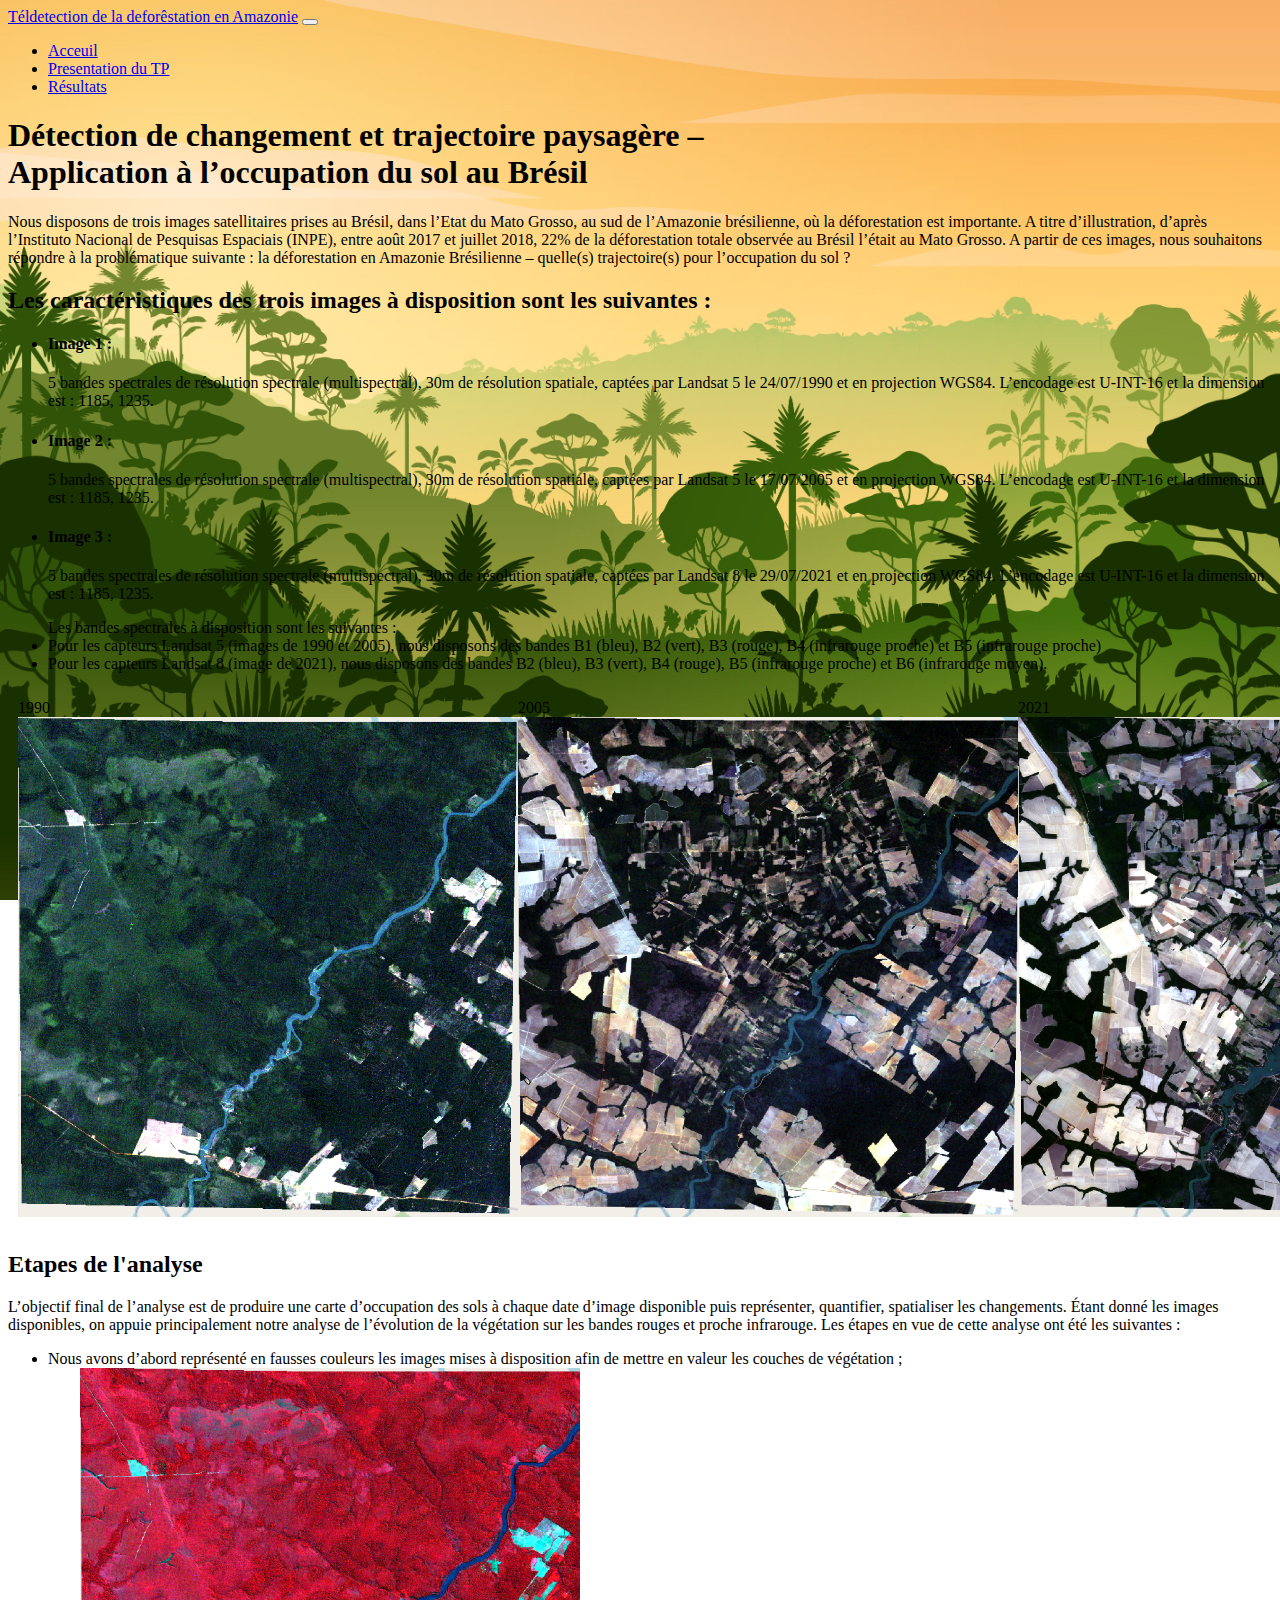
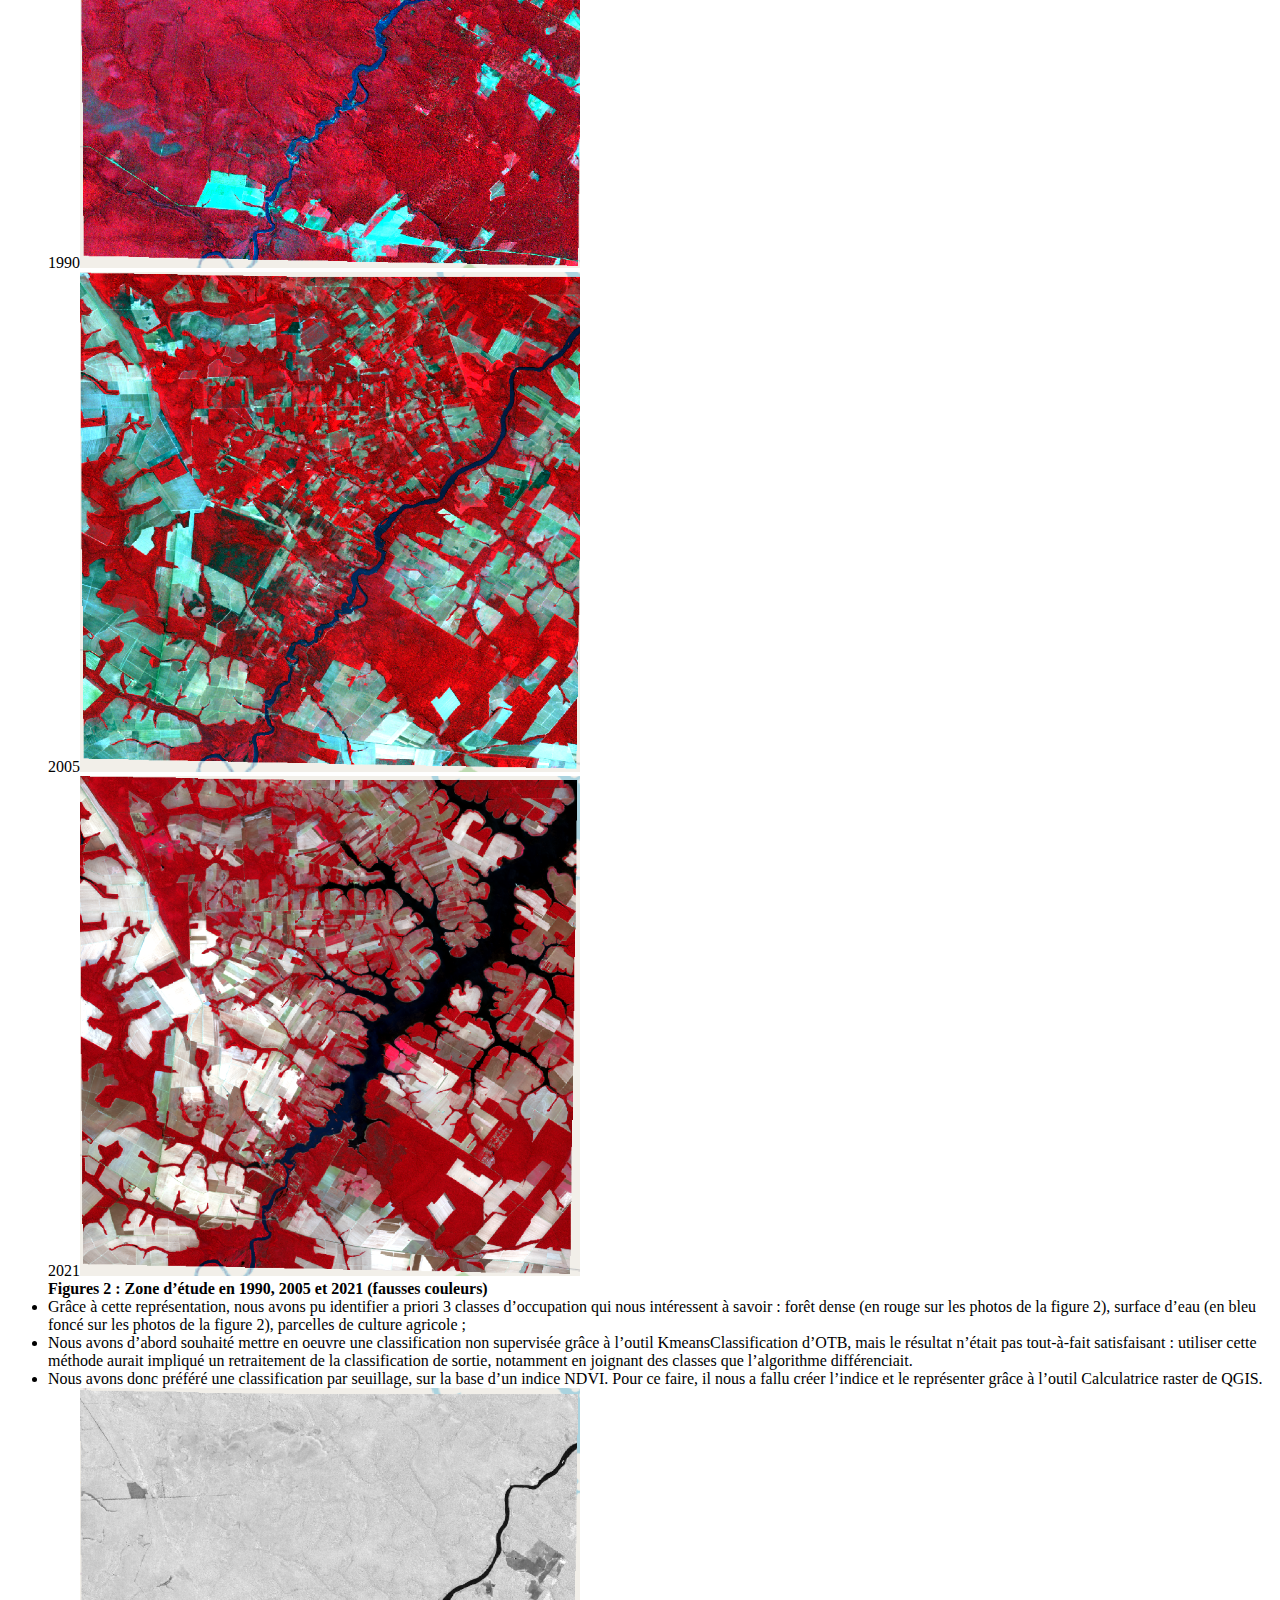
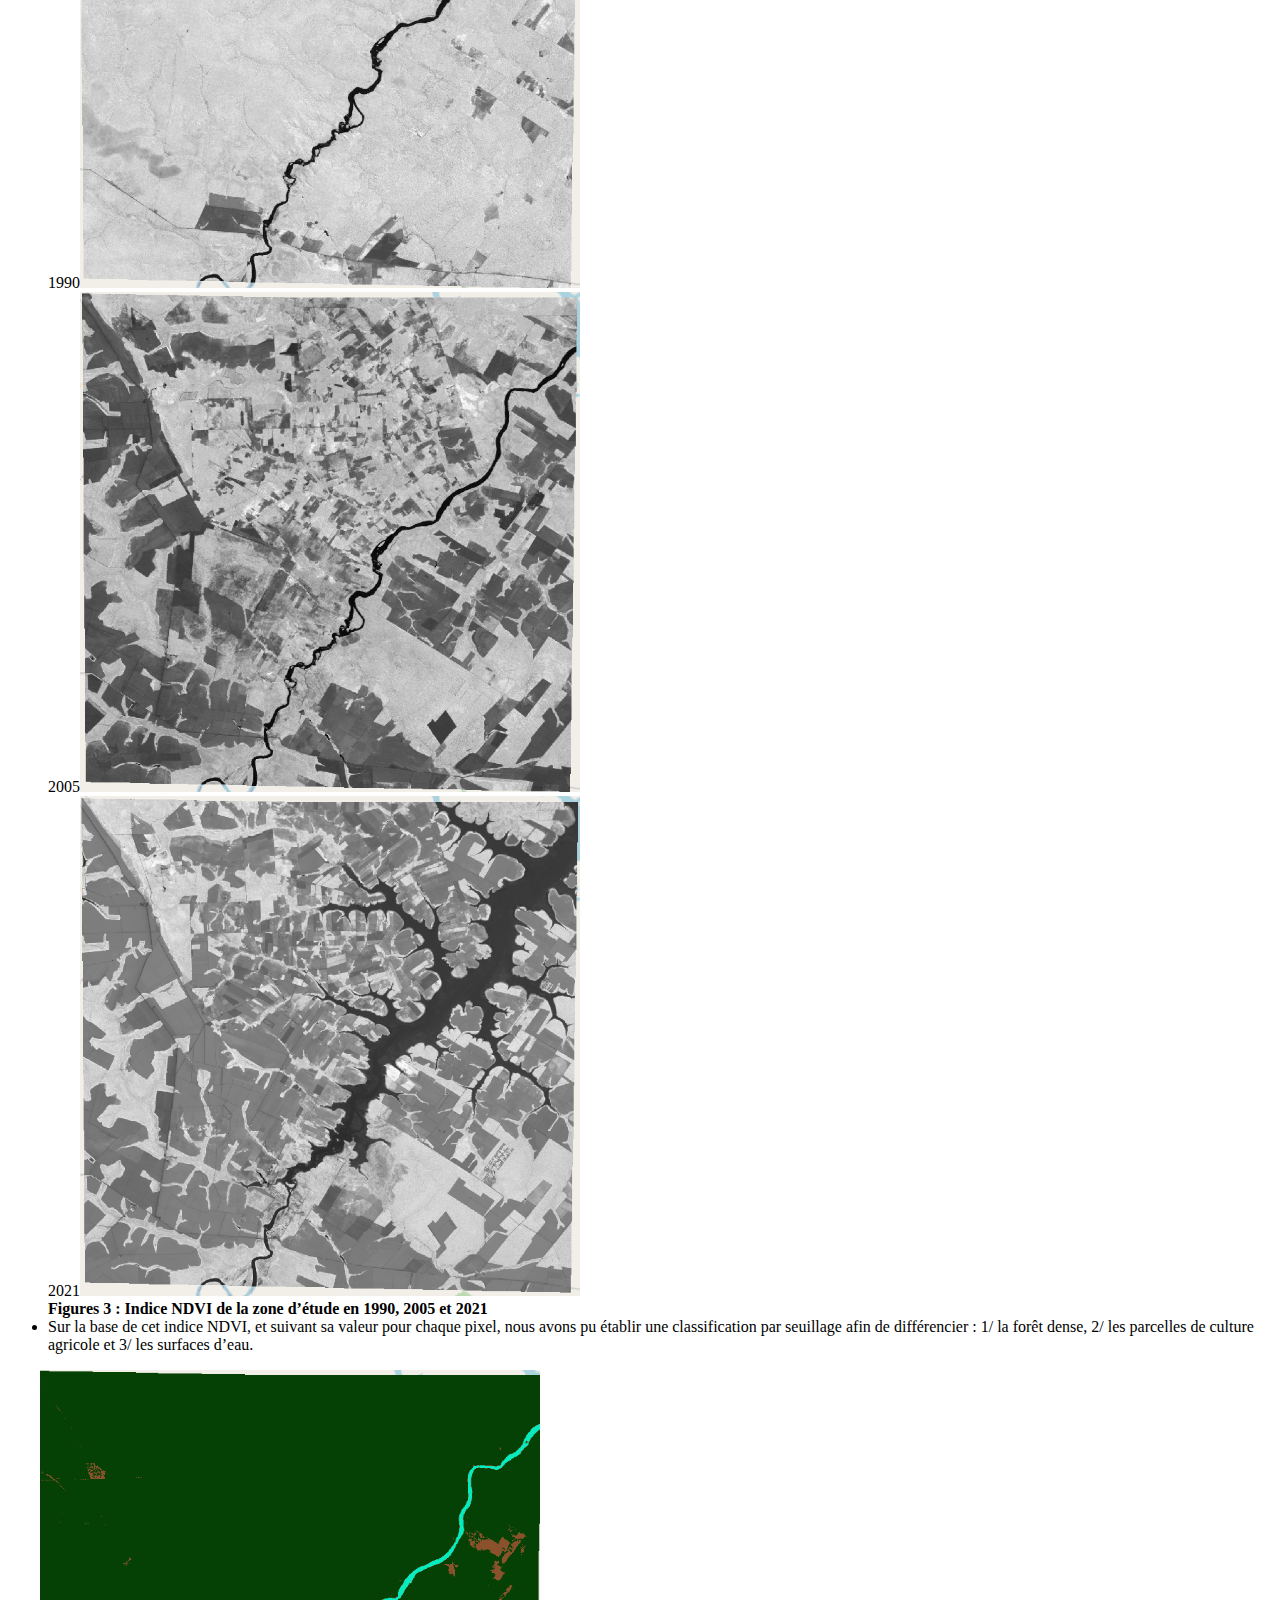
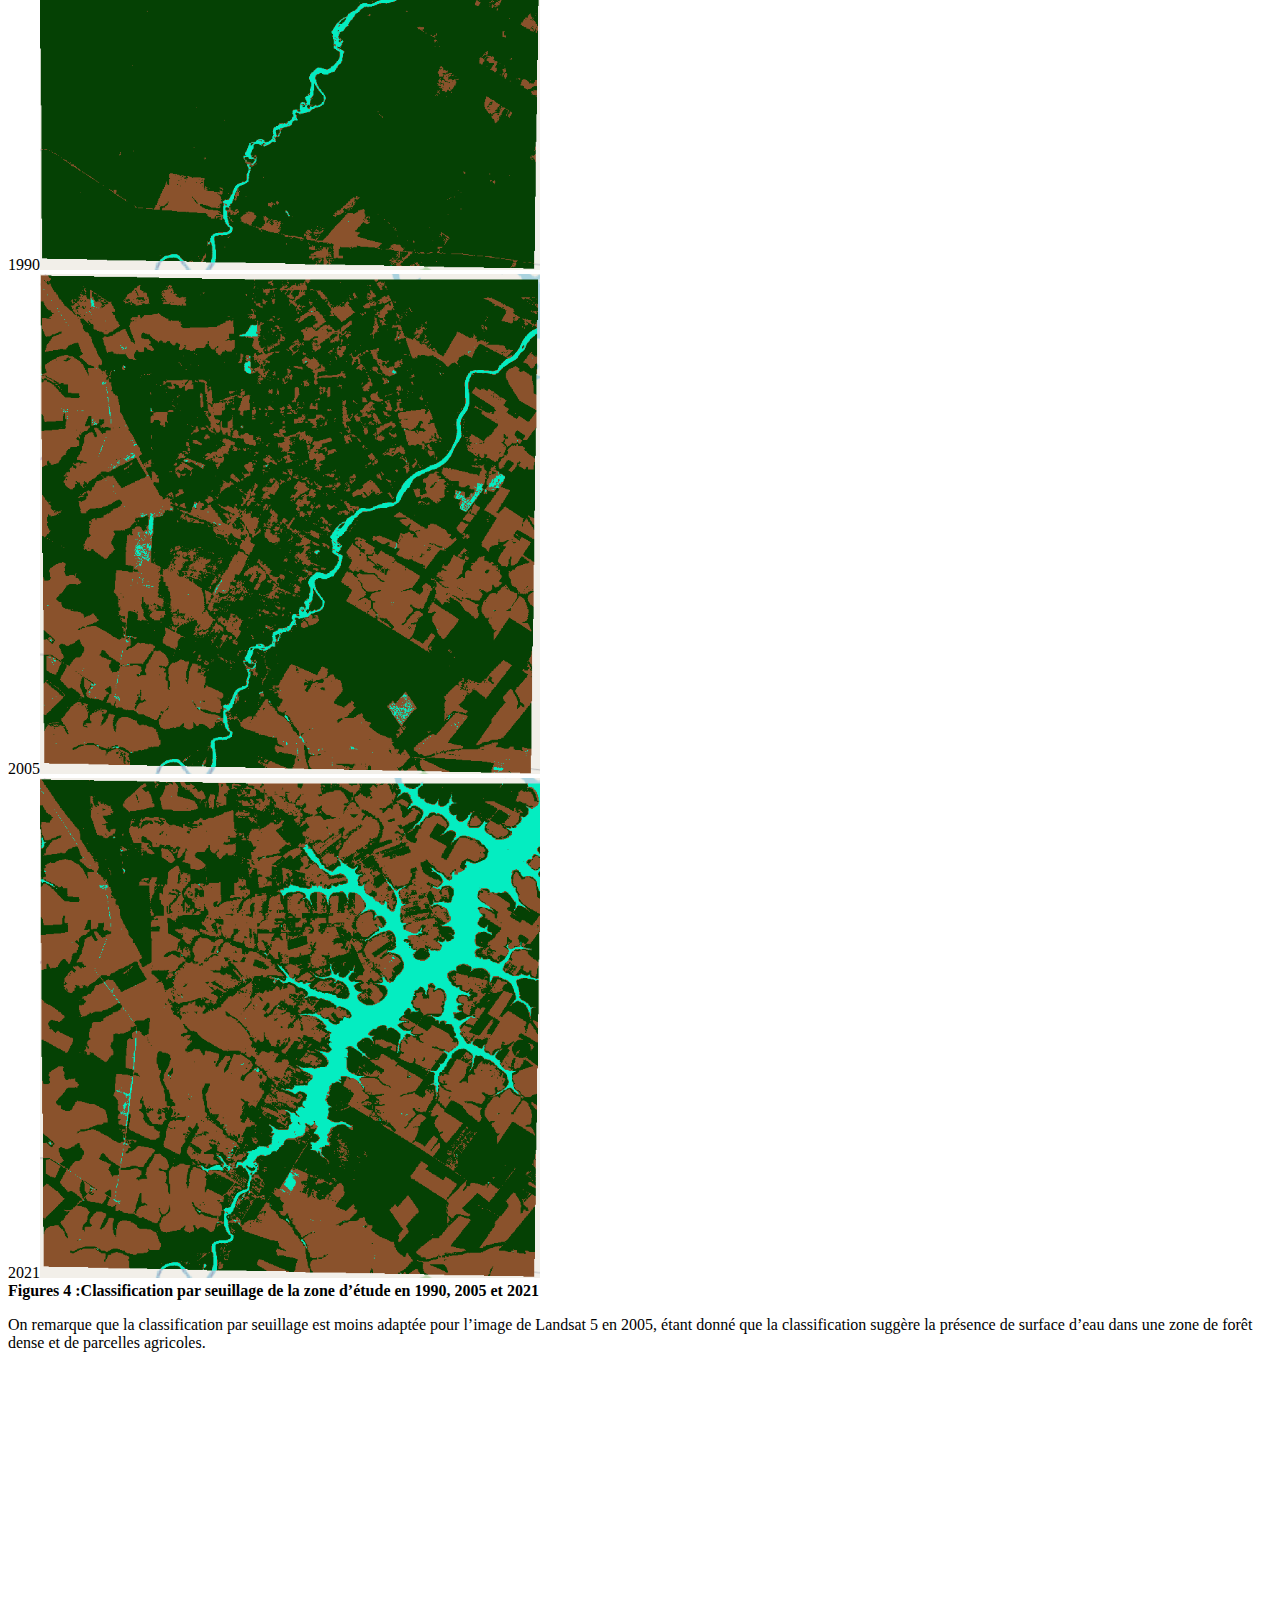
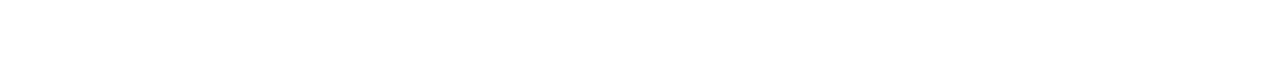
==== index.html @ 3234aec6 "ajout des fichiers de l'applicatif" ====
<!DOCTYPE html>
<html lang="en">

<head>
  <meta charset="UTF-8" />

  <!-- Link pour l'icone qui aparait au niveau de l'onglet-->
  <link rel="icon" type="image/x-icon" href="https://openlayers.org/favicon.ico" />
  <meta name="viewport" content="width=device-width, initial-scale=1.0" />
  <title>Using OpenLayers with Vite</title>
  <!-- Debut des links pour les CDN : Bootstrap-->
 
  <link href="https://cdn.jsdelivr.net/npm/bootstrap@5.2.3/dist/css/bootstrap.min.css" rel="stylesheet"
    integrity="sha384-rbsA2VBKQhggwzxH7pPCaAqO46MgnOM80zW1RWuH61DGLwZJEdK2Kadq2F9CUG65" crossorigin="anonymous" />
  <!-- Debut des specifications pour le style de la page (fichier.css) -->
  <style>
    body {
      background: url("./assets/amaz_pic.a094351c.jpg") no-repeat center center fixed;
      -webkit-background-size: cover;
      -moz-background-size: cover;
      background-size: cover;
      -o-background-size: cover;
    }

    img {
      position: relative;
      top: 0;
      bottom: 0;
      width: 500px;
      height: 500px;
    }

    #ligne_image_1 {
      display: inline-flex !important;
      margin: 10px;
    }

    #figure1 {
      text-align: center;
      font-weight: bold;
    }

    #figure2 {
      text-align: center;
      font-weight: bold;
    }

    #figure3 {
      text-align: center;
      font-weight: bold;
    }

    #figure4 {
      text-align: center;
      font-weight: bold;
    }

    #titre {
      text-align: center;
    }
  </style>
  <!-- Fin des specifications pour le style de la page (fichier.css) -->
  <script type="module" crossorigin src="./assets/chart.e70c17bb.js"></script>
  <link rel="stylesheet" href="./assets/chart.dd627f50.css">
</head>

<!-- Debut corp de la page  -->

<body>
  <!--Barre de navigation -->
  <nav class="navbar navbar-expand-lg navbar-light bg-light static-top mb-5 shadow">
    <div class="container">
      <a class="navbar-brand" href="#">Téldetection de la deforêstation en Amazonie</a>
      <button class="navbar-toggler" type="button" data-bs-toggle="collapse" data-bs-target="#navbarResponsive"
        aria-controls="navbarResponsive" aria-expanded="false" aria-label="Toggle navigation">
        <span class="navbar-toggler-icon"></span>
      </button>
      <div class="collapse navbar-collapse" id="navbarResponsive">
        <ul class="navbar-nav ms-auto">
          <li class="nav-item active">
            <a class="nav-link" href="./nested/acceuil.html">Acceuil</a>
          </li>
          <li class="nav-item">
            <a class="nav-link active" href="./index.html">Presentation du TP</a>
          </li>
          <li class="nav-item">
            <a class="nav-link" href="./resultats.html">Résultats</a>
          </li>
          
        </ul>
      </div>
    </div>
  </nav>

  <!-- Debut du contenu pour la page principale -->
  <div class="container">
    <div class="card border-0 shadow my-5">
      <div class="card-body p-5">
        <!-- Debut Body -->
        <h1 class="fw-light">Détection de changement et trajectoire paysagère – <br>Application à l’occupation du sol au
          Brésil</h1>

        <!-- Debut premiere section -->
        <section class="lead my-5">
          <!-- Debut premier paragraphe -->
          <p>
            Nous disposons de trois images satellitaires prises au Brésil, dans
            l’Etat du Mato Grosso, au sud de l’Amazonie brésilienne, où la
            déforestation est importante. A titre d’illustration, d’après
            l’Instituto Nacional de Pesquisas Espaciais (INPE), entre août 2017 et
            juillet 2018, 22% de la déforestation totale observée au Brésil l’était
            au Mato Grosso. A partir de ces images, nous souhaitons répondre à la
            problématique suivante : la déforestation en Amazonie Brésilienne –
            quelle(s) trajectoire(s) pour l’occupation du sol ?
            <h2 class="my-5">Les caractéristiques des trois images à disposition sont les suivantes :</h2>
          <ul>
            <li>
              <h4>Image 1 :</h4> 5 bandes spectrales de résolution spectrale (multispectral), 30m de résolution
              spatiale,
              captées
              par Landsat 5 le 24/07/1990 et en projection WGS84. L’encodage est U-INT-16 et la dimension est : 1185,
              1235.
            </li>
            <li>
              <h4>Image 2 :</h4> 5 bandes spectrales de résolution spectrale (multispectral), 30m de résolution
              spatiale,
              captées
              par
              Landsat 5 le 17/07/2005 et en projection WGS84. L’encodage est U-INT-16 et la dimension est : 1185, 1235.
            </li>
            <li>
              <h4>Image 3 :</h4> 5 bandes spectrales de résolution spectrale (multispectral), 30m de résolution
              spatiale,
              captées
              par Landsat 8 le 29/07/2021 et en projection WGS84. L’encodage est U-INT-16 et la dimension est : 1185,
              1235.
            </li>
          </ul>
          <ul><span>
              Les bandes spectrales à disposition sont les suivantes :
            </span>
            <li>Pour les capteurs Landsat 5 (images de 1990 et 2005), nous disposons des bandes B1 (bleu), B2 (vert), B3
              (rouge), B4 (infrarouge proche) et B5 (infrarouge proche)</li>
            <li> Pour les capteurs Landsat 8 (image de 2021), nous disposons des bandes B2 (bleu), B3 (vert), B4
              (rouge), B5
              (infrarouge proche) et B6 (infrarouge moyen).</li>
          </ul>
          <!-- Debut premiere ligne d'images -->
          <div id="ligne_image_1" class="row my-5">
            <div class="col-lg-4">1990<img class="img-fluid card shadow my-3" src="./assets/image_1990.91c3ef1b.png"
                alt="image vrais couleurs 1990">
            </div>
            <div class="col-lg-4">2005<img class="img-fluid card shadow my-3" src="./assets/image_2005.9ed04e5f.png"
                alt="image vrais couleurs 2005">
            </div>
            <div class="col-lg-4">2021<img class="img-fluid card shadow my-3" src="./assets/image_2022.032adefd.png"
                alt="image vrais couleurs 2021">
            </div>
            <span id="figure1">Figures 1 : Zone d’étude en 1990, 2005 et 2021 (vraies couleurs)</span>
          </div>
          <!-- Fin premiere ligne d'images -->
          </p>
          <!-- Fin premier paragraphe -->
        </section>
        <!-- Fin premiere section -->
        <!-- Debut deuxieme section -->
        <section class="lead">
          <h2>Etapes de l'analyse</h2>
          <!-- Debut deuxieme paragraphe -->
          <p>L’objectif final de l’analyse est de produire une carte d’occupation des sols à chaque date d’image
            disponible puis représenter, quantifier, spatialiser les changements.
            Étant donné les images disponibles, on appuie principalement notre analyse de l’évolution de la végétation
            sur les bandes rouges et proche infrarouge. Les étapes en vue de cette analyse ont été les suivantes :
          </p>
          <ul>
            <li>Nous avons d’abord représenté en fausses couleurs les images mises à disposition afin de mettre en
              valeur les couches de végétation ;</li>

            <!-- Debut deuxieme ligne images -->
            <div id="ligne_image_2" class="row my-5">
              <div class="col-lg-4">1990<img class="img-fluid card shadow my-3" src="./assets/NDVI_1990.de759047.png"
                  alt="image vrais couleurs 1990">
              </div>
              <div class="col-lg-4">2005<img class="img-fluid card shadow my-3" src="./assets/NDVI_2005.1e419229.png"
                  alt="image vrais couleurs 2005">
              </div>
              <div class="col-lg-4">2021<img class="img-fluid card shadow my-3" src="./assets/NDVI_2022.77dbcc61.png"
                  alt="image vrais couleurs 2021">
              </div>
              <span id="figure2">Figures 2 : Zone d’étude en 1990, 2005 et 2021 (fausses couleurs)</span>
            </div>
            <!-- Fin deuxieme ligne images -->
            <li>Grâce à cette représentation, nous avons pu identifier a priori 3 classes d’occupation qui nous
              intéressent
              à savoir : forêt dense (en rouge sur les photos de la figure 2), surface d’eau (en bleu foncé sur les
              photos
              de la figure 2), parcelles de culture agricole ;</li>
            <li>Nous avons d’abord souhaité mettre en oeuvre une classification non supervisée grâce à l’outil
              KmeansClassification d’OTB, mais le résultat n’était pas tout-à-fait satisfaisant : utiliser cette méthode
              aurait impliqué un retraitement de la classification de sortie, notamment en joignant des classes que
              l’algorithme différenciait.</li>
            <li>Nous avons donc préféré une classification par seuillage, sur la base d’un indice NDVI. Pour ce faire,
              il
              nous a fallu créer l’indice et le représenter grâce à l’outil Calculatrice raster de QGIS.</li>
            <!-- Debut troisieme ligne images -->
            <div id="ligne_image_3" class="row my-5">
              <div class="col-lg-4">1990<img class="img-fluid card shadow my-3" src="./assets/NB_1990.40aa4a41.png"
                  alt="image vrais couleurs 1990">
              </div>
              <div class="col-lg-4">2005<img class="img-fluid card shadow my-3" src="./assets/NB_2005.92bc2e62.png"
                  alt="image vrais couleurs 2005">
              </div>
              <div class="col-lg-4">2021<img class="img-fluid card shadow my-3" src="./assets/NB_2022.3f657553.png"
                  alt="image vrais couleurs 2021">
              </div>
              <span id="figure3">Figures 3 : Indice NDVI de la zone d’étude en 1990, 2005 et 2021</span>
            </div>
            <!-- Fin troisieme ligne images -->
            <li>Sur la base de cet indice NDVI, et suivant sa valeur pour chaque pixel, nous avons pu établir une
              classification par seuillage afin de différencier : 1/ la forêt dense, 2/ les parcelles de culture
              agricole et
              3/ les surfaces d’eau.</li>
          </ul>
          <!-- Fin deuxieme section -->
        </section>
        <!-- Debut troisieme section -->
        <section>
          <!-- Debut Quatrieme ligne images -->
          <div id="ligne_image_3" class="row">
            <div class="col-lg-4">1990<img class="img-fluid card shadow my-3" src="./assets/classes_1990.bed51aea.png"
                alt="image vrais couleurs 1990">
            </div>
            <div class="col-lg-4">2005<img class="img-fluid card shadow my-3" src="./assets/classes_2005.7d15a15c.png"
                alt="image vrais couleurs 2005">
            </div>
            <div class="col-lg-4">2021<img class="img-fluid card shadow my-3" src="./assets/classes_2022.e4ef82e5.png"
                alt="image vrais couleurs 2021">
            </div>
            <span id="figure4">Figures 4 :Classification par seuillage de la zone d’étude en 1990, 2005 et 2021</span>
          </div>
          <!-- Fin quatrieme ligne images -->
          <p class="lead my-5">On remarque que la classification par seuillage est moins adaptée pour l’image de Landsat 5 en 2005, étant
            donné que la classification suggère la présence de surface d’eau dans une zone de forêt dense et de
            parcelles
            agricoles.</p>
          <div style="height: 300px"></div><!-- A ne pas toucher! -->
        </section>
        <!-- Fin quatrieme section -->
      </div>
      <!-- Fin Body -->
    </div>
  </div>
  
  
</body>

</html>
---- assets/chart.dd627f50.css ----
:root,:host{--ol-background-color: white;--ol-accent-background-color: #F5F5F5;--ol-subtle-background-color: rgba(128, 128, 128, .25);--ol-partial-background-color: rgba(255, 255, 255, .75);--ol-foreground-color: #333333;--ol-subtle-foreground-color: #666666;--ol-brand-color: #00AAFF}.ol-box{box-sizing:border-box;border-radius:2px;border:1.5px solid var(--ol-background-color);background-color:var(--ol-partial-background-color)}.ol-mouse-position{top:8px;right:8px;position:absolute}.ol-scale-line{background:var(--ol-partial-background-color);border-radius:4px;bottom:8px;left:8px;padding:2px;position:absolute}.ol-scale-line-inner{border:1px solid var(--ol-subtle-foreground-color);border-top:none;color:var(--ol-foreground-color);font-size:10px;text-align:center;margin:1px;will-change:contents,width;transition:all .25s}.ol-scale-bar{position:absolute;bottom:8px;left:8px}.ol-scale-bar-inner{display:flex}.ol-scale-step-marker{width:1px;height:15px;background-color:var(--ol-foreground-color);float:right;z-index:10}.ol-scale-step-text{position:absolute;bottom:-5px;font-size:10px;z-index:11;color:var(--ol-foreground-color);text-shadow:-1.5px 0 var(--ol-partial-background-color),0 1.5px var(--ol-partial-background-color),1.5px 0 var(--ol-partial-background-color),0 -1.5px var(--ol-partial-background-color)}.ol-scale-text{position:absolute;font-size:12px;text-align:center;bottom:25px;color:var(--ol-foreground-color);text-shadow:-1.5px 0 var(--ol-partial-background-color),0 1.5px var(--ol-partial-background-color),1.5px 0 var(--ol-partial-background-color),0 -1.5px var(--ol-partial-background-color)}.ol-scale-singlebar{position:relative;height:10px;z-index:9;box-sizing:border-box;border:1px solid var(--ol-foreground-color)}.ol-scale-singlebar-even{background-color:var(--ol-subtle-foreground-color)}.ol-scale-singlebar-odd{background-color:var(--ol-background-color)}.ol-unsupported{display:none}.ol-viewport,.ol-unselectable{-webkit-touch-callout:none;-webkit-user-select:none;-moz-user-select:none;user-select:none;-webkit-tap-highlight-color:transparent}.ol-viewport canvas{all:unset}.ol-selectable{-webkit-touch-callout:default;-webkit-user-select:text;-moz-user-select:text;user-select:text}.ol-grabbing{cursor:-webkit-grabbing;cursor:-moz-grabbing;cursor:grabbing}.ol-grab{cursor:move;cursor:-webkit-grab;cursor:-moz-grab;cursor:grab}.ol-control{position:absolute;background-color:var(--ol-subtle-background-color);border-radius:4px}.ol-zoom{top:.5em;left:.5em}.ol-rotate{top:.5em;right:.5em;transition:opacity .25s linear,visibility 0s linear}.ol-rotate.ol-hidden{opacity:0;visibility:hidden;transition:opacity .25s linear,visibility 0s linear .25s}.ol-zoom-extent{top:4.643em;left:.5em}.ol-full-screen{right:.5em;top:.5em}.ol-control button{display:block;margin:1px;padding:0;color:var(--ol-subtle-foreground-color);font-weight:700;text-decoration:none;font-size:inherit;text-align:center;height:1.375em;width:1.375em;line-height:.4em;background-color:var(--ol-background-color);border:none;border-radius:2px}.ol-control button::-moz-focus-inner{border:none;padding:0}.ol-zoom-extent button{line-height:1.4em}.ol-compass{display:block;font-weight:400;will-change:transform}.ol-touch .ol-control button{font-size:1.5em}.ol-touch .ol-zoom-extent{top:5.5em}.ol-control button:hover,.ol-control button:focus{text-decoration:none;outline:1px solid var(--ol-subtle-foreground-color);color:var(--ol-foreground-color)}.ol-zoom .ol-zoom-in{border-radius:2px 2px 0 0}.ol-zoom .ol-zoom-out{border-radius:0 0 2px 2px}.ol-attribution{text-align:right;bottom:.5em;right:.5em;max-width:calc(100% - 1.3em);display:flex;flex-flow:row-reverse;align-items:center}.ol-attribution a{color:var(--ol-subtle-foreground-color);text-decoration:none}.ol-attribution ul{margin:0;padding:1px .5em;color:var(--ol-foreground-color);text-shadow:0 0 2px var(--ol-background-color);font-size:12px}.ol-attribution li{display:inline;list-style:none}.ol-attribution li:not(:last-child):after{content:" "}.ol-attribution img{max-height:2em;max-width:inherit;vertical-align:middle}.ol-attribution button{flex-shrink:0}.ol-attribution.ol-collapsed ul{display:none}.ol-attribution:not(.ol-collapsed){background:var(--ol-partial-background-color)}.ol-attribution.ol-uncollapsible{bottom:0;right:0;border-radius:4px 0 0}.ol-attribution.ol-uncollapsible img{margin-top:-.2em;max-height:1.6em}.ol-attribution.ol-uncollapsible button{display:none}.ol-zoomslider{top:4.5em;left:.5em;height:200px}.ol-zoomslider button{position:relative;height:10px}.ol-touch .ol-zoomslider{top:5.5em}.ol-overviewmap{left:.5em;bottom:.5em}.ol-overviewmap.ol-uncollapsible{bottom:0;left:0;border-radius:0 4px 0 0}.ol-overviewmap .ol-overviewmap-map,.ol-overviewmap button{display:block}.ol-overviewmap .ol-overviewmap-map{border:1px solid var(--ol-subtle-foreground-color);height:150px;width:150px}.ol-overviewmap:not(.ol-collapsed) button{bottom:0;left:0;position:absolute}.ol-overviewmap.ol-collapsed .ol-overviewmap-map,.ol-overviewmap.ol-uncollapsible button{display:none}.ol-overviewmap:not(.ol-collapsed){background:var(--ol-subtle-background-color)}.ol-overviewmap-box{border:1.5px dotted var(--ol-subtle-foreground-color)}.ol-overviewmap .ol-overviewmap-box:hover{cursor:move}.ol-popup{position:absolute;background-color:#fff;box-shadow:0 1px 4px #0003;padding:15px;border-radius:10px;border:1px solid #cccccc;bottom:12px;left:-50px;min-width:150px}.ol-popup:after,.ol-popup:before{top:100%;border:solid transparent;content:" ";height:0;width:0;position:absolute;pointer-events:none}.ol-popup:after{border-top-color:#fff;border-width:10px;left:48px;margin-left:-10px}.ol-popup:before{border-top-color:#ccc;border-width:11px;left:48px;margin-left:-11px}.ol-popup-closer{text-decoration:none;position:absolute;top:2px;right:8px}.ol-popup-closer:after{content:"\2716"}.layer-switcher{position:absolute;top:3.5em;right:.5em;text-align:left}.layer-switcher .panel{margin:0;border:4px solid #eee;border-radius:4px;background-color:#fff;display:none;max-height:inherit;height:100%;box-sizing:border-box;overflow-y:auto}.layer-switcher button{float:right;z-index:1;width:38px;height:38px;background-image:url([data-uri]);background-repeat:no-repeat;background-position:2px;background-color:#fff;color:#000;border:none}.layer-switcher button:focus,.layer-switcher button:hover{background-color:#fff}.layer-switcher.shown{overflow-y:hidden;display:flex;flex-direction:column;max-height:calc(100% - 5.5em)}.layer-switcher.shown.ol-control,.layer-switcher.shown.ol-control:hover{background-color:transparent}.layer-switcher.shown .panel{display:block}.layer-switcher.shown button{display:none}.layer-switcher.shown.layer-switcher-activation-mode-click>button{display:block;background-image:unset;right:2px;position:absolute;background-color:#eee;margin:0 1px}.layer-switcher.shown button:focus,.layer-switcher.shown button:hover{background-color:#fafafa}.layer-switcher ul{list-style:none;margin:1.6em .4em;padding-left:0}.layer-switcher ul ul{padding-left:1.2em;margin:.1em 0 0}.layer-switcher li.group+li.group{margin-top:.4em}.layer-switcher li.group>label{font-weight:700}.layer-switcher.layer-switcher-group-select-style-none li.group>label{padding-left:1.2em}.layer-switcher li{position:relative;margin-top:.3em}.layer-switcher li input{position:absolute;left:1.2em;height:1em;width:1em;font-size:1em}.layer-switcher li label{padding-left:2.7em;padding-right:1.2em;display:inline-block;margin-top:1px}.layer-switcher label.disabled{opacity:.4}.layer-switcher input{margin:0}.layer-switcher.touch ::-webkit-scrollbar{width:4px}.layer-switcher.touch ::-webkit-scrollbar-track{-webkit-box-shadow:inset 0 0 6px rgba(0,0,0,.3);border-radius:10px}.layer-switcher.touch ::-webkit-scrollbar-thumb{border-radius:10px;-webkit-box-shadow:inset 0 0 6px rgba(0,0,0,.5)}li.layer-switcher-base-group>label{padding-left:1.2em}.layer-switcher .group button{position:absolute;left:0;display:inline-block;vertical-align:top;float:none;font-size:1em;width:1em;height:1em;margin:0;background-position:center 2px;background-image:url([data-uri]);-webkit-transition:-webkit-transform .2s ease-in-out;-ms-transition:-ms-transform .2s ease-in-out;transition:transform .2s ease-in-out}.layer-switcher .group.layer-switcher-close button{transform:rotate(-90deg);-webkit-transform:rotate(-90deg)}.layer-switcher .group.layer-switcher-fold.layer-switcher-close>ul{overflow:hidden;height:0}.layer-switcher.shown.layer-switcher-activation-mode-click{padding-left:34px}.layer-switcher.shown.layer-switcher-activation-mode-click>button{left:0;border-right:0}
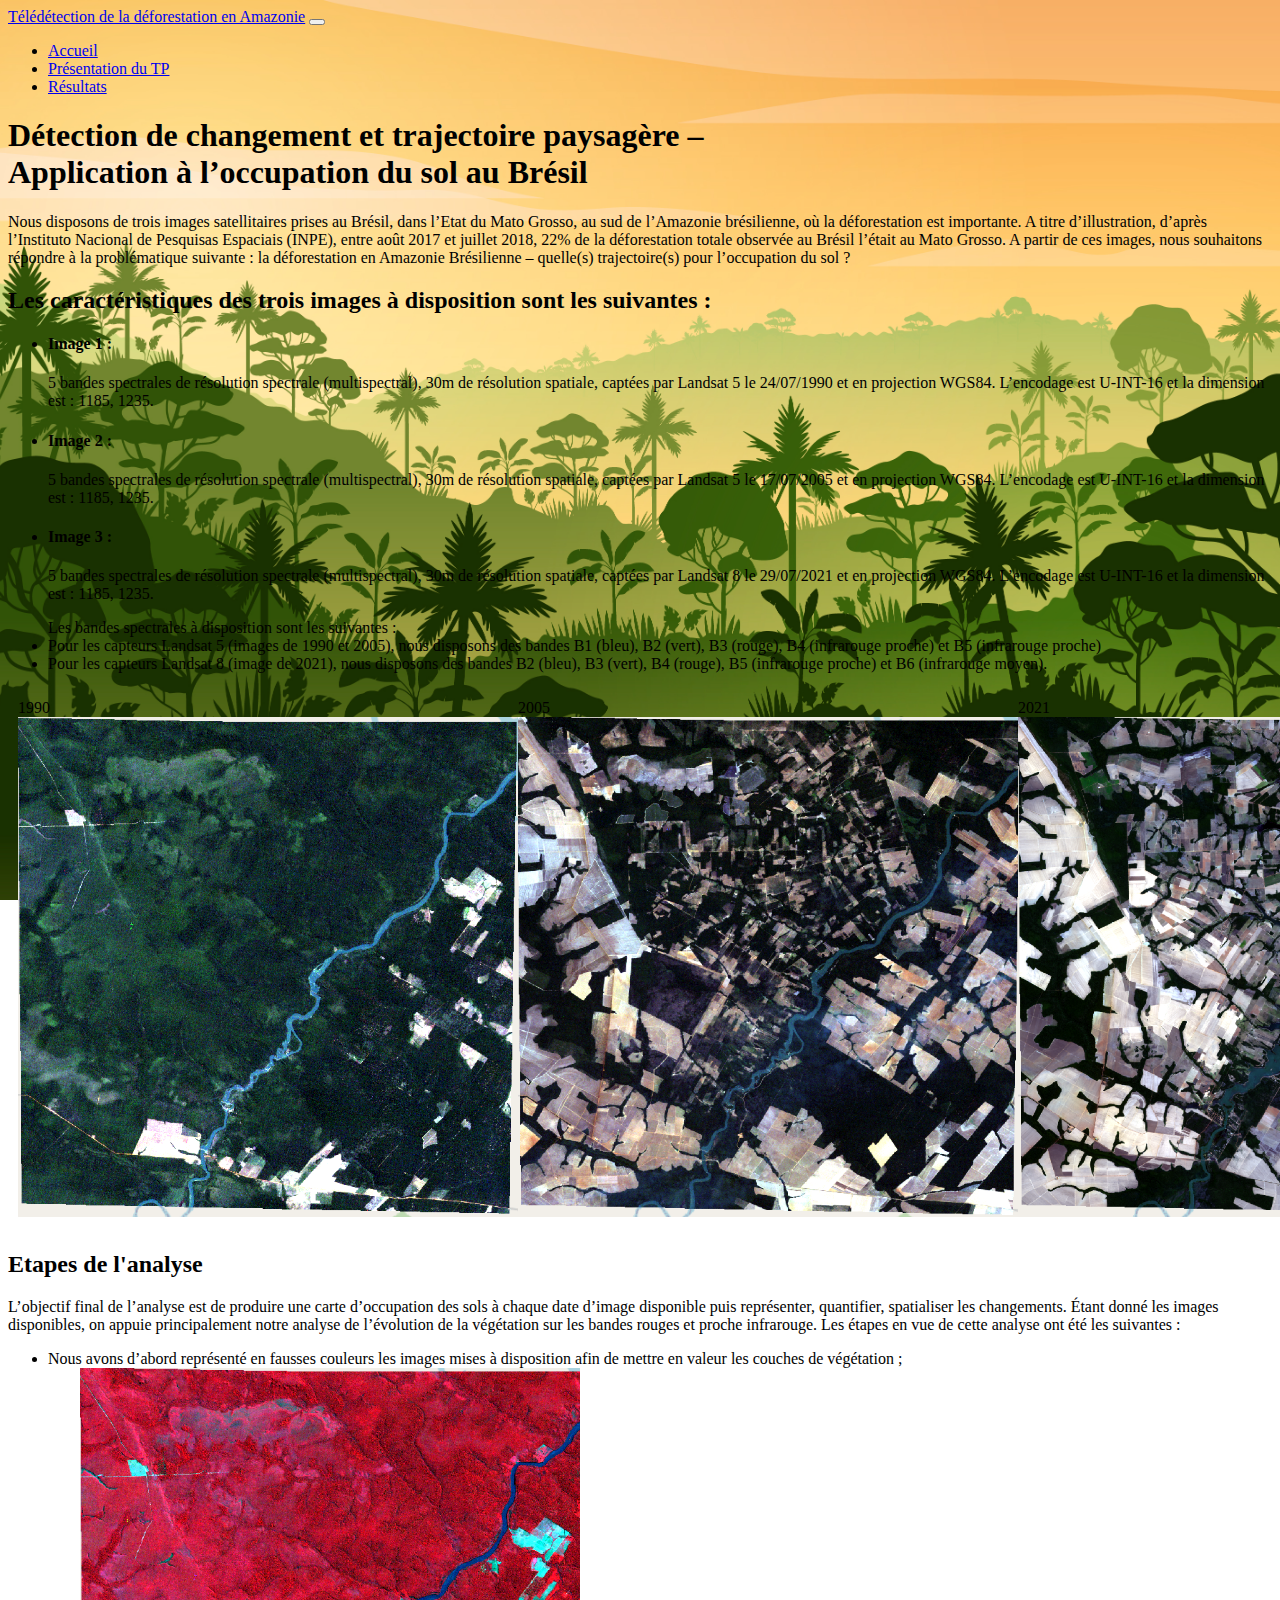
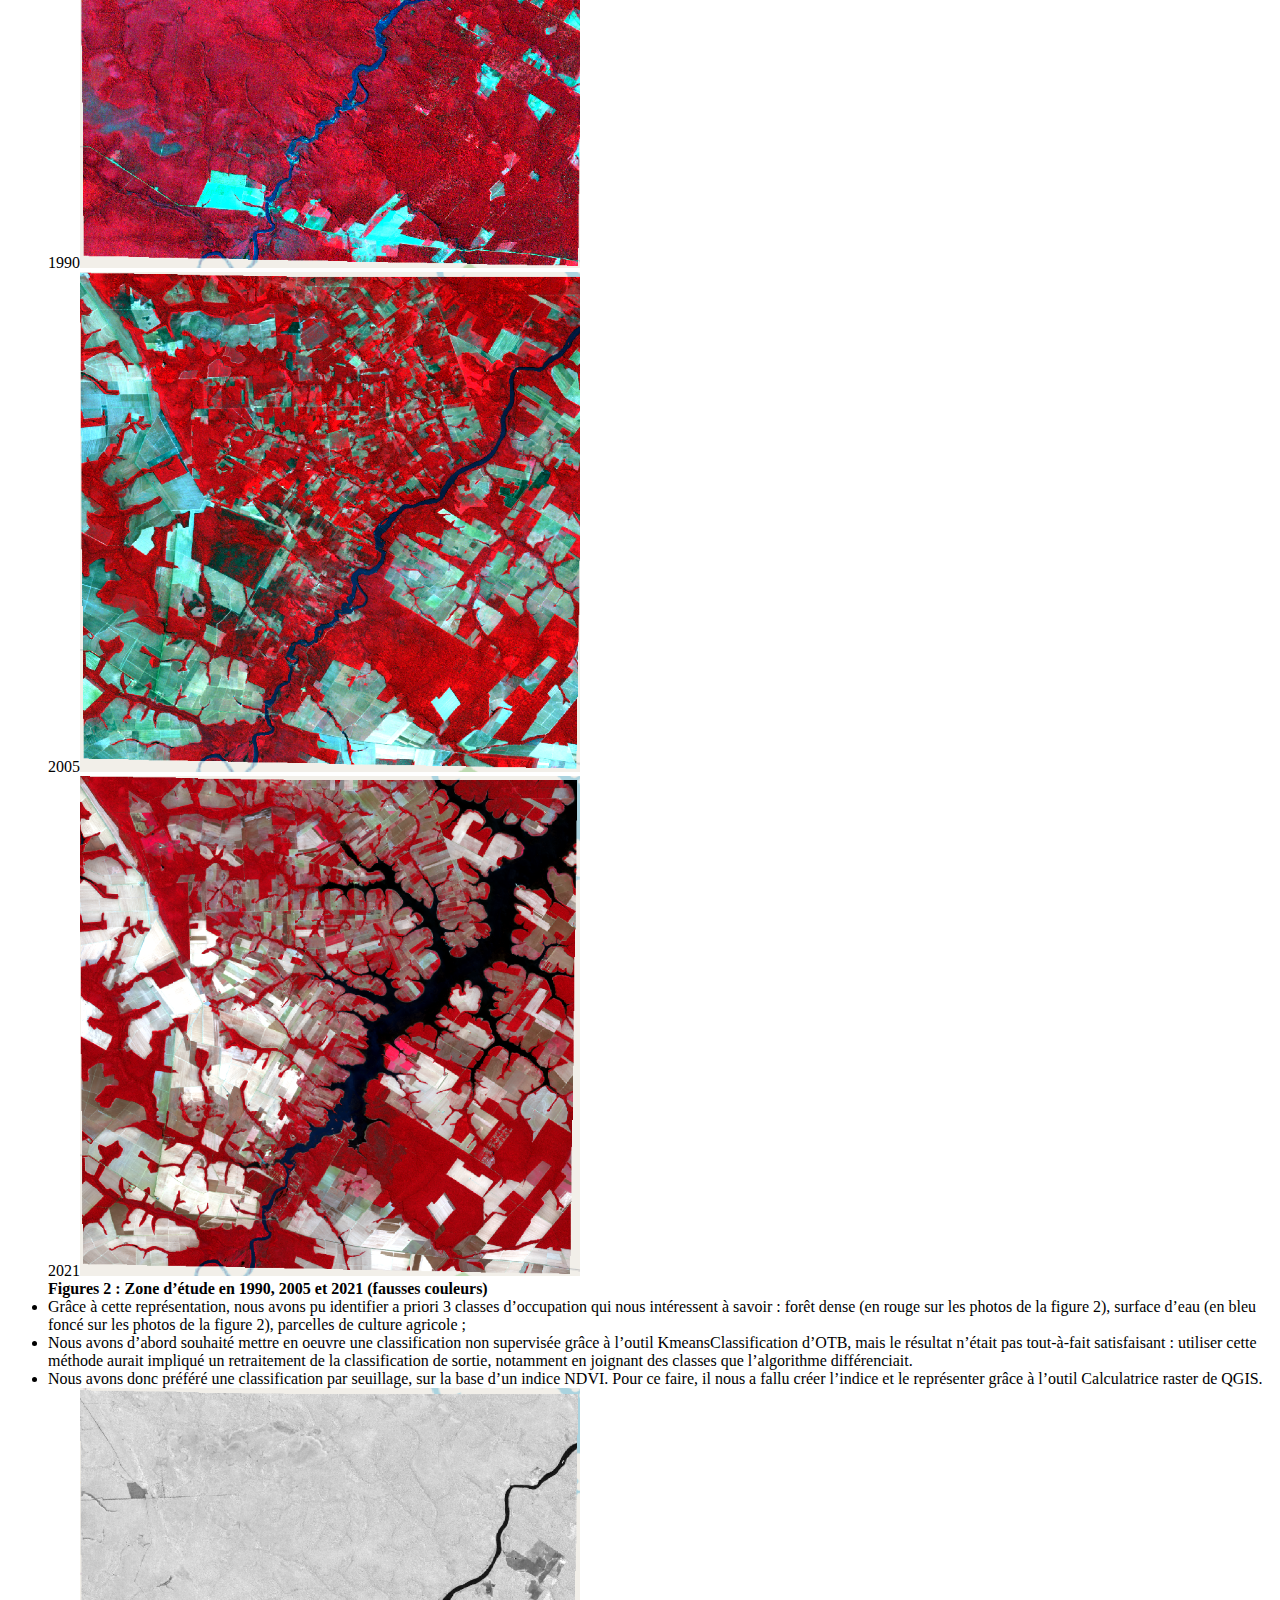
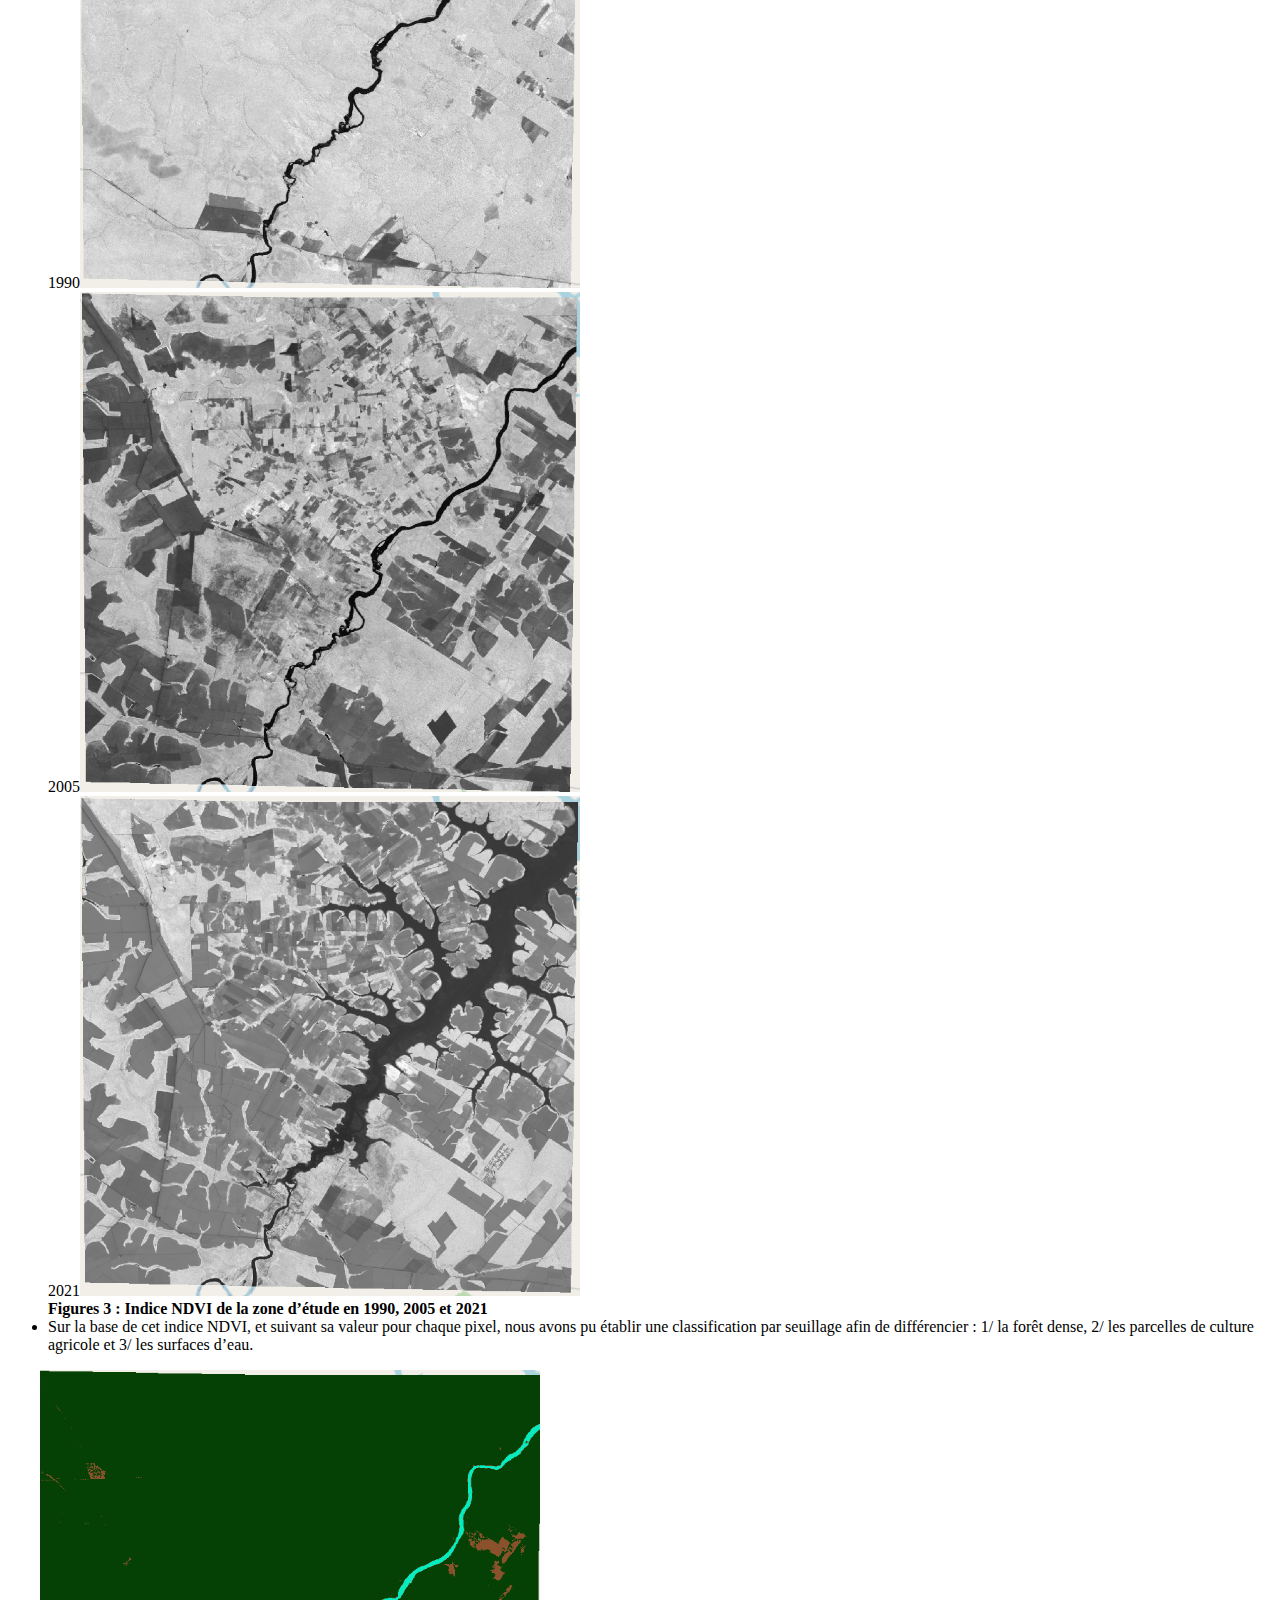
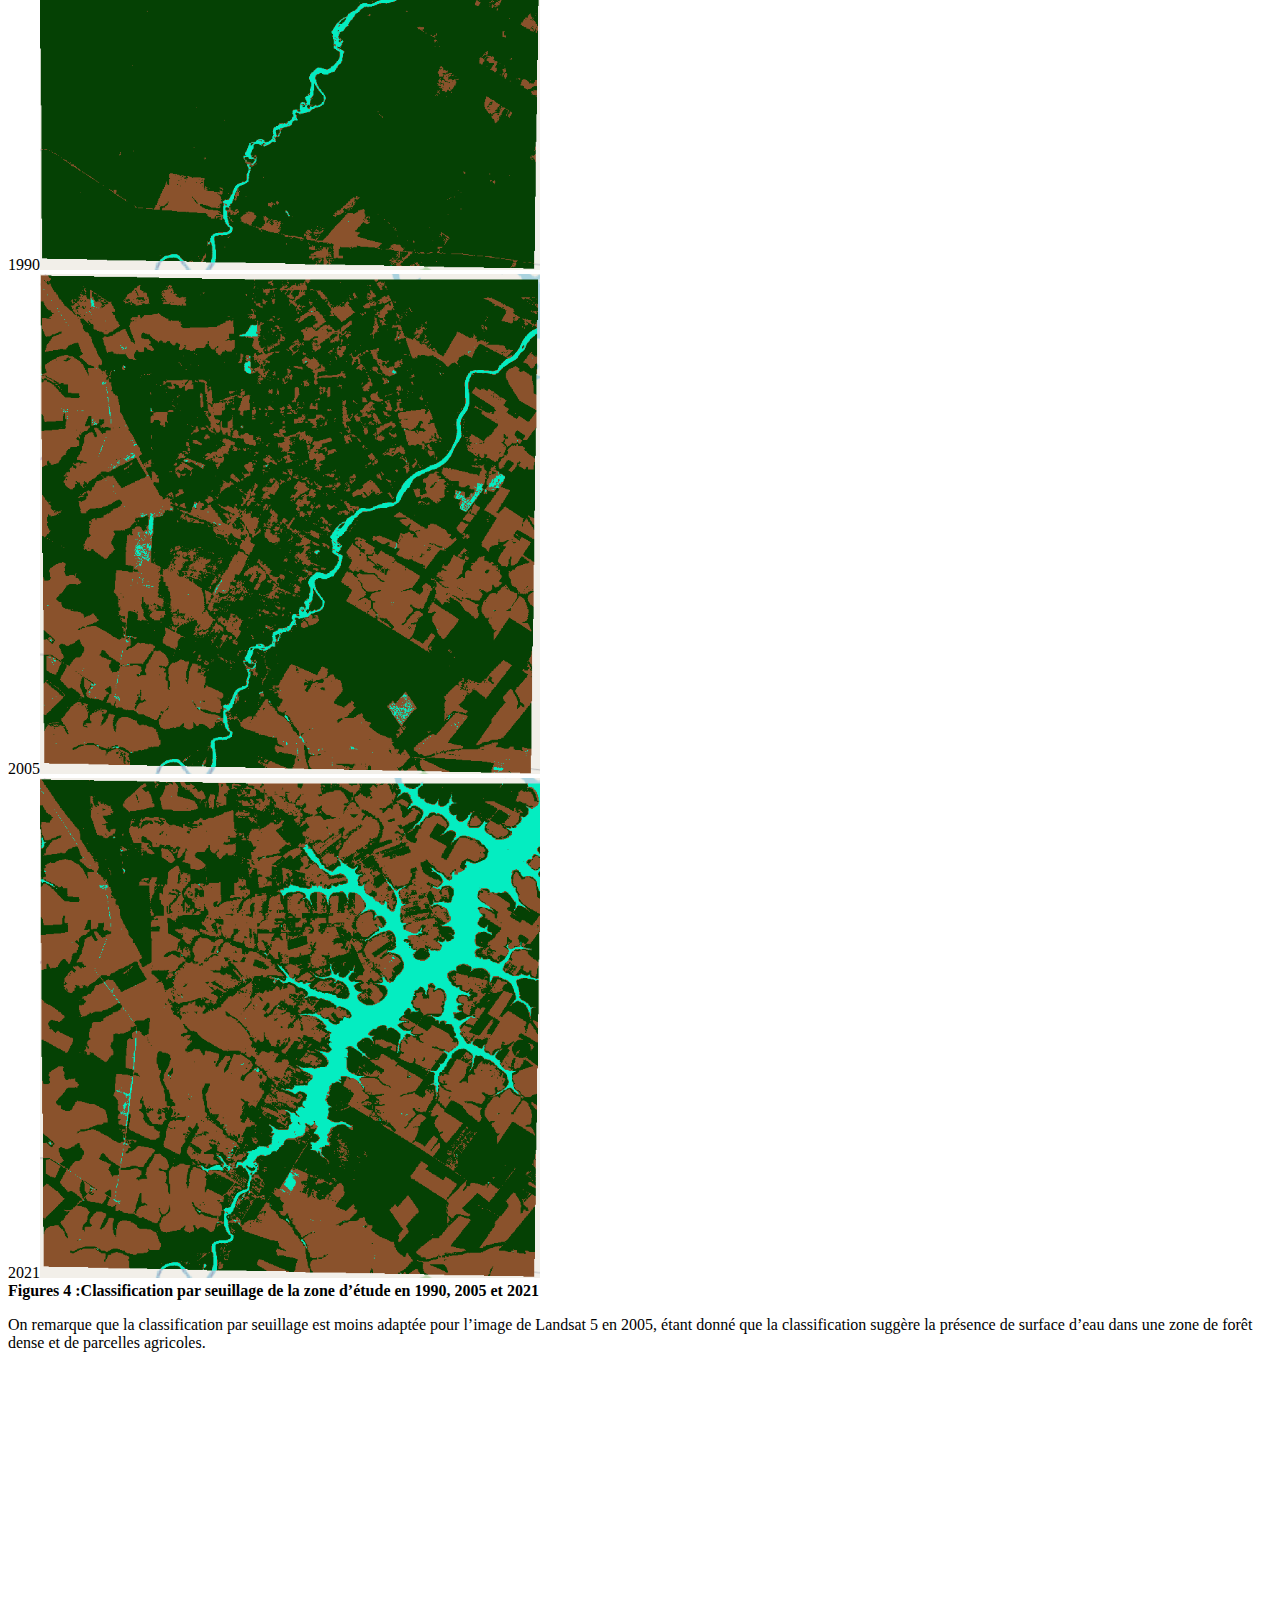
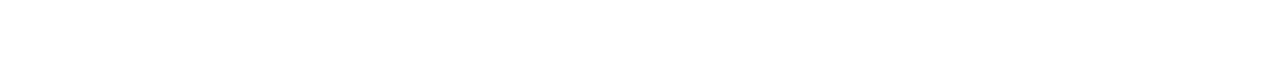
==== commit a78db7f7: "modification des fautes" ====
--- a/index.html
+++ b/index.html
@@ -70,7 +70,7 @@
   <!--Barre de navigation -->
   <nav class="navbar navbar-expand-lg navbar-light bg-light static-top mb-5 shadow">
     <div class="container">
-      <a class="navbar-brand" href="#">Téldetection de la deforêstation en Amazonie</a>
+      <a class="navbar-brand" href="#">Télédétection de la déforestation en Amazonie</a>
       <button class="navbar-toggler" type="button" data-bs-toggle="collapse" data-bs-target="#navbarResponsive"
         aria-controls="navbarResponsive" aria-expanded="false" aria-label="Toggle navigation">
         <span class="navbar-toggler-icon"></span>
@@ -78,10 +78,10 @@
       <div class="collapse navbar-collapse" id="navbarResponsive">
         <ul class="navbar-nav ms-auto">
           <li class="nav-item active">
-            <a class="nav-link" href="./nested/acceuil.html">Acceuil</a>
+            <a class="nav-link" href="./nested/acceuil.html">Accueil</a>
           </li>
           <li class="nav-item">
-            <a class="nav-link active" href="./index.html">Presentation du TP</a>
+            <a class="nav-link active" href="./index.html">Présentation du TP</a>
           </li>
           <li class="nav-item">
             <a class="nav-link" href="./resultats.html">Résultats</a>
